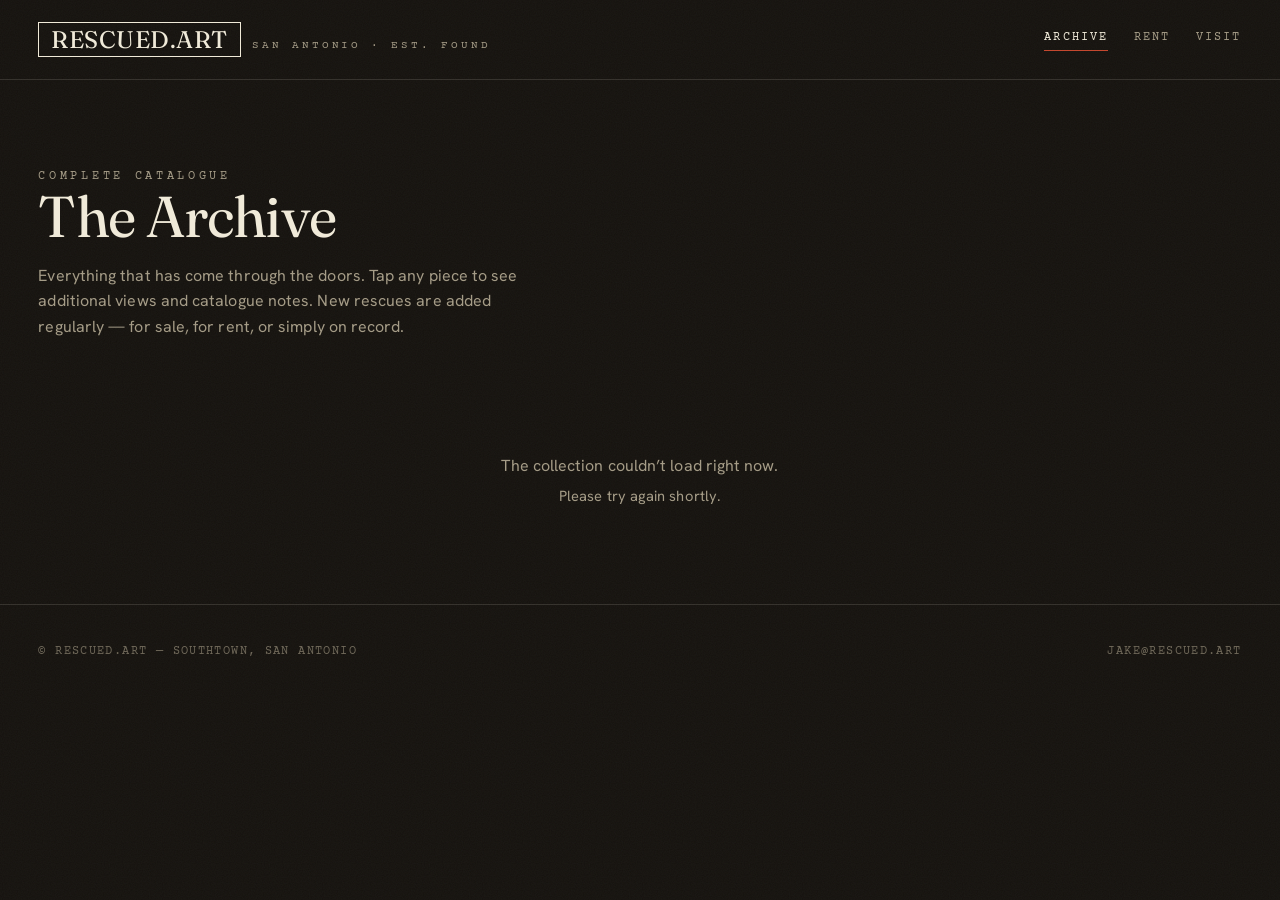
==== gallery/index.html @ 143988a0 "new gallery front-end" ====
<!DOCTYPE html>
<html lang="en">
<head>
  <meta charset="utf-8">
  <meta name="viewport" content="width=device-width, initial-scale=1">
  <meta name="theme-color" content="#14110d">
  <title>The Archive — rescued.art</title>
  <meta name="description" content="The full catalogue of original artworks rescued from thrift stores around San Antonio.">
  <link rel="icon" href="/icon-192.png">
  <link rel="manifest" href="/manifest.webmanifest">
  <link rel="preconnect" href="https://fonts.googleapis.com">
  <link rel="preconnect" href="https://fonts.gstatic.com" crossorigin>
  <link href="https://fonts.googleapis.com/css2?family=Fraunces:ital,opsz,wght@0,9..144,400;1,9..144,400&family=Hanken+Grotesk:wght@400;500&family=Courier+Prime:wght@400;700&display=swap" rel="stylesheet">
  <link rel="stylesheet" href="/assets/core.css">
</head>
<body>
  <header>
    <div class="masthead">
      <a class="brand" href="/">
        <span class="brand__mark">RESCUED.ART</span>
        <span class="brand__sub">San Antonio · est. found</span>
      </a>
      <nav class="nav">
        <a href="/gallery/" aria-current="page">Archive</a>
        <a href="/rent/">Rent</a>
        <a href="/visit/">Visit</a>
      </nav>
    </div>
    <hr class="rule rule--double">
  </header>

  <main>
    <div class="page-head">
      <p class="kicker">Complete catalogue</p>
      <h1>The Archive</h1>
      <p>Everything that has come through the doors. Tap any piece to see additional views and
         catalogue notes. New rescues are added regularly — for sale, for rent, or simply on record.</p>
    </div>
    <div id="gallery-mount"></div>
  </main>

  <footer>
    <span>© rescued.art — Southtown, San Antonio</span>
    <a href="mailto:jake@rescued.art">jake@rescued.art</a>
  </footer>

  <script type="module">
    import { mountGallery } from '/assets/gallery.js';
    mountGallery(document.getElementById('gallery-mount'));
  </script>
</body>
</html>
---- assets/core.css ----
/* =============================================================================
   rescued.art — core stylesheet
   Concept: "The Rescue Archive" — a curatorial catalogue of salvaged works.
   Warm darkroom black + cream ink + rubber-stamp vermillion. Typewriter
   accession numbers. Letterpress masthead. Art-first, quietly archival.
   ========================================================================== */

:root {
  --bg:        #14110d;   /* warm near-black, like aged film */
  --bg-2:      #1b1712;   /* raised surface */
  --ink:       #f0ead9;   /* warm off-white */
  --ink-dim:   #a59c87;   /* muted label ink */
  --ink-faint: #6f6859;
  --line:      rgba(240,234,217,0.14);
  --line-soft: rgba(240,234,217,0.07);
  --stamp:     #c5482f;   /* rubber-stamp vermillion */
  --stamp-2:   #4f7c5a;   /* alt stamp (rent) — faded ink green */
  --paper:     #e7decb;   /* cream plate */

  --display: "Fraunces", Georgia, serif;
  --body:    "Hanken Grotesk", system-ui, sans-serif;
  --mono:    "Courier Prime", "Courier New", monospace;

  --maxw: 1320px;
  --r: 2px;
}

* { box-sizing: border-box; }

html { -webkit-text-size-adjust: 100%; }
body {
  margin: 0;
  background: var(--bg);
  color: var(--ink);
  font-family: var(--body);
  font-size: 16px;
  line-height: 1.6;
  letter-spacing: 0.005em;
  -webkit-font-smoothing: antialiased;
  overflow-x: hidden;
}
body.lb-open { overflow: hidden; }

/* film/paper grain — subtle, fixed, behind everything */
body::before {
  content: "";
  position: fixed; inset: 0; z-index: 0; pointer-events: none;
  opacity: 0.05; mix-blend-mode: screen;
  background-image: url("data:image/svg+xml,%3Csvg xmlns='http://www.w3.org/2000/svg' width='160' height='160'%3E%3Cfilter id='n'%3E%3CfeTurbulence type='fractalNoise' baseFrequency='0.85' numOctaves='2'/%3E%3C/filter%3E%3Crect width='100%25' height='100%25' filter='url(%23n)'/%3E%3C/svg%3E");
}
main, header, footer { position: relative; z-index: 1; }

a { color: inherit; text-decoration: none; }
img { display: block; max-width: 100%; }

::selection { background: var(--stamp); color: var(--paper); }
:focus-visible { outline: 2px solid var(--stamp); outline-offset: 3px; }

/* ---- type scale ---------------------------------------------------------- */
.kicker {
  font-family: var(--mono);
  font-size: 0.72rem; letter-spacing: 0.32em; text-transform: uppercase;
  color: var(--ink-dim);
}
h1, h2, h3 { font-family: var(--display); font-weight: 400; line-height: 1.04; margin: 0; }
h1 { font-size: clamp(2.6rem, 7vw, 5.6rem); letter-spacing: -0.015em; }
h1 em { font-style: italic; font-optical-sizing: auto; color: var(--ink); }

/* =============================================================================
   MASTHEAD (shared)
   ========================================================================== */
.masthead {
  display: flex; align-items: center; justify-content: space-between; gap: 1rem;
  max-width: var(--maxw); margin: 0 auto; padding: 1.4rem clamp(1rem, 4vw, 2.4rem);
}
.brand { display: flex; align-items: baseline; gap: 0.7rem; }
.brand__mark {
  font-family: var(--display); font-size: 1.5rem; letter-spacing: 0.02em;
  border: 1.5px solid var(--ink); padding: 0.18em 0.5em; line-height: 1;
}
.brand__sub { font-family: var(--mono); font-size: 0.66rem; letter-spacing: 0.28em;
  text-transform: uppercase; color: var(--ink-dim); }
.nav { display: flex; gap: 1.6rem; font-family: var(--mono);
  font-size: 0.74rem; letter-spacing: 0.18em; text-transform: uppercase; }
.nav a { color: var(--ink-dim); padding-bottom: 2px; border-bottom: 1px solid transparent;
  transition: color .2s, border-color .2s; }
.nav a:hover, .nav a[aria-current] { color: var(--ink); border-color: var(--stamp); }
.rule { height: 0; border: 0; border-top: 1px solid var(--line);
  max-width: var(--maxw); margin: 0 auto; }
.rule--double { border-top: 1px solid var(--line); position: relative; }
.rule--double::after { content: ""; display: block; border-top: 1px solid var(--line);
  margin-top: 3px; }

/* =============================================================================
   LANDING
   ========================================================================== */
.hero {
  max-width: var(--maxw); margin: 0 auto;
  padding: clamp(3rem, 9vw, 7rem) clamp(1rem, 4vw, 2.4rem) clamp(2rem, 5vw, 4rem);
  display: grid; grid-template-columns: 1.5fr 1fr; gap: clamp(1.5rem, 5vw, 4rem);
  align-items: end;
}
.hero__statement { max-width: 42ch; color: var(--ink-dim); font-size: 1.02rem; }
.hero__statement strong { color: var(--ink); font-weight: 500; }
.hero h1 { margin-top: 0.6rem; }
@media (max-width: 820px) { .hero { grid-template-columns: 1fr; align-items: start; } }

/* the three "doors" as catalogue entries */
.doors {
  max-width: var(--maxw); margin: 0 auto;
  padding: clamp(1rem,3vw,2rem) clamp(1rem,4vw,2.4rem) clamp(3rem,7vw,5rem);
  display: grid; grid-template-columns: repeat(3, 1fr); gap: 0;
  border-top: 1px solid var(--line);
}
.door {
  display: block; padding: 2rem 1.6rem 2.4rem; border-right: 1px solid var(--line);
  transition: background .25s; position: relative; min-height: 220px;
}
.door:last-child { border-right: 0; }
.door:hover { background: var(--bg-2); }
.door__no { font-family: var(--mono); font-size: 0.72rem; color: var(--ink-faint);
  letter-spacing: 0.2em; }
.door h2 { font-size: clamp(1.6rem, 2.4vw, 2.2rem); margin: 0.8rem 0 0.5rem; }
.door p { color: var(--ink-dim); font-size: 0.94rem; max-width: 32ch; }
.door__go { font-family: var(--mono); font-size: 0.74rem; letter-spacing: 0.18em;
  text-transform: uppercase; color: var(--stamp); margin-top: 1.2rem; display: inline-block; }
.door__go::after { content: " →"; transition: margin .2s; }
.door:hover .door__go::after { margin-left: 0.4rem; }
@media (max-width: 820px) {
  .doors { grid-template-columns: 1fr; }
  .door { border-right: 0; border-bottom: 1px solid var(--line); min-height: 0; }
}

/* recent acquisitions strip */
.recent { max-width: var(--maxw); margin: 0 auto;
  padding: clamp(2rem,5vw,3.5rem) clamp(1rem,4vw,2.4rem); }
.recent__head { display: flex; align-items: baseline; justify-content: space-between;
  border-bottom: 1px solid var(--line); padding-bottom: 0.8rem; margin-bottom: 1.4rem; }
.recent__head h2 { font-size: 1.3rem; }
.strip { display: grid; grid-auto-flow: column; grid-auto-columns: minmax(150px, 1fr);
  gap: 0.8rem; overflow-x: auto; padding-bottom: 0.6rem; scrollbar-width: thin; }
.strip__item { background: none; border: 0; padding: 0; cursor: pointer; text-align: left;
  color: inherit; }
.strip__frame { display: block; aspect-ratio: 1; overflow: hidden; background: var(--bg-2);
  border: 1px solid var(--line-soft); }
.strip__frame img { width: 100%; height: 100%; object-fit: cover;
  transition: transform .4s ease; }
.strip__item:hover .strip__frame img { transform: scale(1.04); }
.strip__acc { font-family: var(--mono); font-size: 0.68rem; color: var(--ink-faint);
  letter-spacing: 0.12em; display: block; padding-top: 0.5rem; }

/* =============================================================================
   GRID  (gallery + rent)
   ========================================================================== */
.page-head { max-width: var(--maxw); margin: 0 auto;
  padding: clamp(2.4rem,6vw,4.5rem) clamp(1rem,4vw,2.4rem) clamp(1.4rem,3vw,2rem); }
.page-head h1 { font-size: clamp(2.2rem, 5vw, 3.6rem); }
.page-head p { color: var(--ink-dim); max-width: 56ch; margin: 1rem 0 0; }
.page-head a { color: var(--ink); border-bottom: 1px solid var(--stamp); }

.grid {
  max-width: var(--maxw); margin: 0 auto;
  padding: 0 clamp(1rem,4vw,2.4rem) 4rem;
  display: grid; grid-template-columns: repeat(auto-fill, minmax(220px, 1fr));
  gap: clamp(0.8rem, 2vw, 1.6rem);
}
.tile {
  background: none; border: 0; padding: 0; cursor: pointer; color: inherit;
  text-align: left; display: flex; flex-direction: column;
  animation: rise .6s both; animation-delay: calc(var(--i, 0) * 35ms);
}
.tile__frame { position: relative; aspect-ratio: 1; overflow: hidden;
  background: var(--bg-2); border: 1px solid var(--line-soft); }
.tile__frame img { width: 100%; height: 100%; object-fit: cover;
  filter: saturate(0.96); transition: transform .5s ease, filter .5s ease; }
.tile:hover .tile__frame img { transform: scale(1.035); filter: saturate(1.05); }
.tile__cap { display: flex; align-items: baseline; gap: 0.6rem; flex-wrap: wrap;
  padding: 0.6rem 0.1rem 0; }
.tile__acc { font-family: var(--mono); font-size: 0.7rem; color: var(--ink-faint);
  letter-spacing: 0.1em; }
.tile__title { font-family: var(--display); font-size: 0.98rem; color: var(--ink); }
.tile__more { font-family: var(--mono); font-size: 0.66rem; color: var(--ink-faint);
  margin-left: auto; }

/* rubber-stamp status tag */
.stamp {
  font-family: var(--mono); font-size: 0.64rem; letter-spacing: 0.16em;
  text-transform: uppercase; color: var(--stamp);
  border: 1.5px solid var(--stamp); padding: 0.22em 0.5em; border-radius: var(--r);
  display: inline-block; line-height: 1; opacity: 0.92;
}
.stamp--rent { color: var(--stamp-2); border-color: var(--stamp-2); }
.tile__stamp { position: absolute; top: 0.6rem; left: 0.6rem; transform: rotate(-5deg);
  background: rgba(20,17,13,0.55); backdrop-filter: blur(2px); }

.empty { max-width: 56ch; margin: 1rem auto 6rem; padding: 0 1.5rem; text-align: center;
  color: var(--ink-dim); }
.empty p { margin: 0.4rem 0; }
.empty__sub { font-size: 0.92rem; }
.empty code { font-family: var(--mono); font-size: 0.85em; color: var(--ink);
  background: var(--bg-2); padding: 0.1em 0.35em; border: 1px solid var(--line); }
.empty a { color: var(--ink); border-bottom: 1px solid var(--stamp); }

.sentinel { height: 1px; }
.is-loading { min-height: 40vh; }

/* =============================================================================
   LIGHTBOX
   ========================================================================== */
.lb { position: fixed; inset: 0; z-index: 1000; display: none; }
.lb[aria-hidden="false"] { display: block; animation: fade .25s both; }
.lb__scrim { position: absolute; inset: 0; background: rgba(8,6,4,0.86); }
.lb__stage {
  position: absolute; inset: 0; margin: auto;
  display: grid; grid-template-columns: 1fr minmax(280px, 360px);
  width: min(1200px, 94vw); height: min(86vh, 900px);
  background: var(--bg); border: 1px solid var(--line);
}
.lb__img { grid-column: 1; width: 100%; height: 100%; object-fit: contain;
  background: #0b0907; padding: 1rem; }
.lb__panel { grid-column: 2; padding: 2rem 1.8rem; overflow-y: auto;
  border-left: 1px solid var(--line); display: flex; flex-direction: column; gap: 0.7rem; }
.lb__acc { font-family: var(--mono); font-size: 0.74rem; letter-spacing: 0.18em;
  color: var(--ink-faint); }
.lb__title { font-size: 1.7rem; }
.lb__facts { margin: 0.4rem 0 0; display: grid; grid-template-columns: auto 1fr;
  gap: 0.3rem 1rem; font-size: 0.9rem; }
.lb__facts dt { font-family: var(--mono); font-size: 0.7rem; text-transform: uppercase;
  letter-spacing: 0.12em; color: var(--ink-faint); align-self: center; }
.lb__facts dd { margin: 0; color: var(--ink); }
.lb__desc { color: var(--ink-dim); font-size: 0.96rem; line-height: 1.7; margin: 0.4rem 0 0; }
.lb__thumbs { display: flex; flex-wrap: wrap; gap: 0.5rem; margin-top: auto; padding-top: 1rem; }
.lb__thumbs img { width: 56px; height: 56px; object-fit: cover; cursor: pointer;
  border: 1px solid var(--line); opacity: 0.6; transition: opacity .2s; }
.lb__thumbs img:hover, .lb__thumbs img.is-active { opacity: 1; border-color: var(--stamp); }
.lb__count { font-family: var(--mono); font-size: 0.7rem; color: var(--ink-faint);
  letter-spacing: 0.1em; }
.lb__x { position: absolute; top: 0.8rem; right: 0.9rem; z-index: 3;
  font-family: var(--mono); font-size: 0.74rem; letter-spacing: 0.1em; text-transform: uppercase;
  background: var(--bg); color: var(--ink-dim); border: 1px solid var(--line);
  padding: 0.35em 0.7em; cursor: pointer; }
.lb__x:hover { color: var(--ink); border-color: var(--stamp); }
.lb__nav { position: absolute; top: 50%; transform: translateY(-50%); z-index: 3;
  background: rgba(20,17,13,0.6); color: var(--ink); border: 1px solid var(--line);
  width: 44px; height: 44px; cursor: pointer; font-size: 1.1rem; backdrop-filter: blur(4px); }
.lb__nav--prev { left: 0.8rem; } .lb__nav--next { left: calc(100% - 360px - 56px); }
.lb__nav:hover { border-color: var(--stamp); }
@media (max-width: 760px) {
  .lb__stage { grid-template-columns: 1fr; grid-template-rows: 1fr auto; height: 92vh; width: 96vw; }
  .lb__panel { grid-column: 1; grid-row: 2; border-left: 0; border-top: 1px solid var(--line);
    max-height: 38vh; }
  .lb__nav--next { left: auto; right: 0.8rem; }
}

/* =============================================================================
   GENERIC SECTIONS / FOOTER (visit, intros)
   ========================================================================== */
.prose { max-width: 68ch; margin: 0 auto; padding: clamp(1.5rem,4vw,3rem) clamp(1rem,4vw,2.4rem); }
.prose p { color: var(--ink-dim); margin: 0 0 1.1rem; }
.prose strong { color: var(--ink); font-weight: 500; }
.prose a { color: var(--ink); border-bottom: 1px solid var(--stamp); }
.info-grid { max-width: var(--maxw); margin: 0 auto;
  padding: 0 clamp(1rem,4vw,2.4rem) 2rem; display: grid;
  grid-template-columns: repeat(auto-fit, minmax(240px, 1fr)); gap: 0; border-top: 1px solid var(--line); }
.info { padding: 1.8rem 1.6rem; border-right: 1px solid var(--line); }
.info:last-child { border-right: 0; }
.info h3 { font-size: 1.2rem; margin-bottom: 0.5rem; }
.info p { color: var(--ink-dim); font-size: 0.94rem; margin: 0; }
.info a { color: var(--ink); border-bottom: 1px solid var(--stamp); }
@media (max-width: 720px) { .info { border-right: 0; border-bottom: 1px solid var(--line); } }

footer {
  max-width: var(--maxw); margin: 0 auto; padding: 2.4rem clamp(1rem,4vw,2.4rem) 3.5rem;
  border-top: 1px solid var(--line); display: flex; flex-wrap: wrap; gap: 1rem;
  justify-content: space-between; align-items: baseline;
  font-family: var(--mono); font-size: 0.72rem; letter-spacing: 0.12em;
  text-transform: uppercase; color: var(--ink-faint);
}
footer a:hover { color: var(--ink); }

/* =============================================================================
   MOTION
   ========================================================================== */
@keyframes rise { from { opacity: 0; transform: translateY(14px); } to { opacity: 1; transform: none; } }
@keyframes fade { from { opacity: 0; } to { opacity: 1; } }
@media (prefers-reduced-motion: reduce) {
  .tile { animation: none; }
  .lb[aria-hidden="false"] { animation: none; }
  .tile__frame img, .strip__frame img { transition: none; }
}
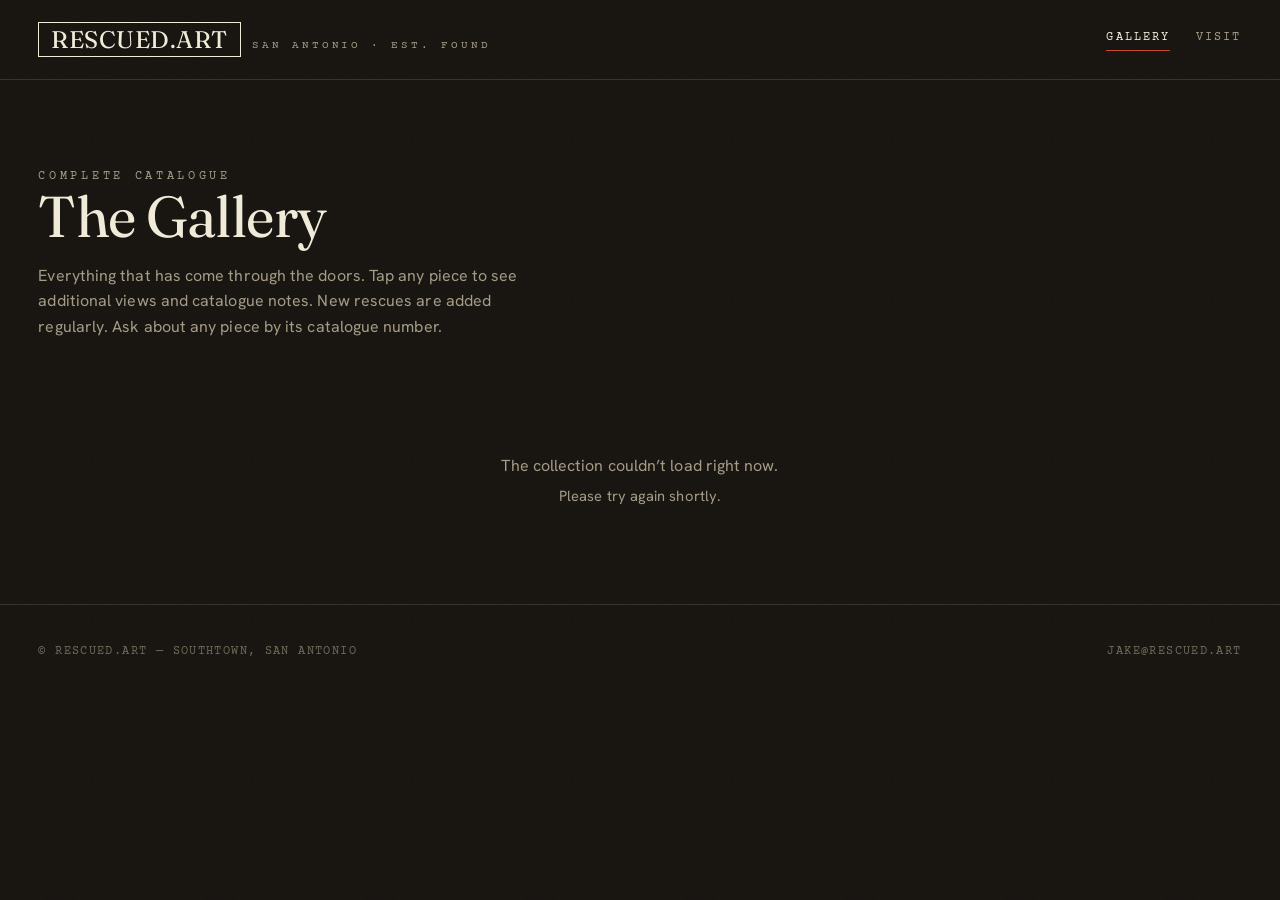
==== commit 9ef18f4b: "First Friday site: live API, gallery tiles, no rental offer, Southtown location - Feed and per-piece" ====
--- a/gallery/index.html
+++ b/gallery/index.html
@@ -4,25 +4,24 @@
   <meta charset="utf-8">
   <meta name="viewport" content="width=device-width, initial-scale=1">
   <meta name="theme-color" content="#14110d">
-  <title>The Archive — rescued.art</title>
+  <title>The Gallery — rescued.art</title>
   <meta name="description" content="The full catalogue of original artworks rescued from thrift stores around San Antonio.">
   <link rel="icon" href="/icon-192.png">
   <link rel="manifest" href="/manifest.webmanifest">
   <link rel="preconnect" href="https://fonts.googleapis.com">
   <link rel="preconnect" href="https://fonts.gstatic.com" crossorigin>
   <link href="https://fonts.googleapis.com/css2?family=Fraunces:ital,opsz,wght@0,9..144,400;1,9..144,400&family=Hanken+Grotesk:wght@400;500&family=Courier+Prime:wght@400;700&display=swap" rel="stylesheet">
-  <link rel="stylesheet" href="/assets/core.css">
+  <link rel="stylesheet" href="/assets/core.css?v=20261002">
 </head>
 <body>
   <header>
     <div class="masthead">
       <a class="brand" href="/">
-        <span class="brand__mark">RESCUED.ART</span>
+        <span class="brand__mark">RESCUED.<span class="brand__mark-art">ART</span></span>
         <span class="brand__sub">San Antonio · est. found</span>
       </a>
       <nav class="nav">
-        <a href="/gallery/" aria-current="page">Archive</a>
-        <a href="/rent/">Rent</a>
+        <a href="/gallery/" aria-current="page">Gallery</a>
         <a href="/visit/">Visit</a>
       </nav>
     </div>
@@ -32,9 +31,9 @@
   <main>
     <div class="page-head">
       <p class="kicker">Complete catalogue</p>
-      <h1>The Archive</h1>
+      <h1>The Gallery</h1>
       <p>Everything that has come through the doors. Tap any piece to see additional views and
-         catalogue notes. New rescues are added regularly — for sale, for rent, or simply on record.</p>
+         catalogue notes. New rescues are added regularly. Ask about any piece by its catalogue number.</p>
     </div>
     <div id="gallery-mount"></div>
   </main>
--- a/assets/core.css
+++ b/assets/core.css
@@ -77,7 +77,11 @@
 .brand__mark {
   font-family: var(--display); font-size: 1.5rem; letter-spacing: 0.02em;
   border: 1.5px solid var(--ink); padding: 0.18em 0.5em; line-height: 1;
-}
+  transition: color .2s, border-color .2s;
+}
+.brand__mark-art { transition: color .2s; }
+.brand:hover .brand__mark { border-color: var(--stamp); }
+.brand:hover .brand__mark-art { color: var(--stamp); }
 .brand__sub { font-family: var(--mono); font-size: 0.66rem; letter-spacing: 0.28em;
   text-transform: uppercase; color: var(--ink-dim); }
 .nav { display: flex; gap: 1.6rem; font-family: var(--mono);
@@ -85,6 +89,12 @@
 .nav a { color: var(--ink-dim); padding-bottom: 2px; border-bottom: 1px solid transparent;
   transition: color .2s, border-color .2s; }
 .nav a:hover, .nav a[aria-current] { color: var(--ink); border-color: var(--stamp); }
+/* Phones: the tagline steps aside and the nav keeps both links on screen (2026-10-01). */
+@media (max-width: 560px) {
+  .brand__sub { display: none; }
+  .brand__mark { font-size: 1.25rem; }
+  .nav { gap: 1.1rem; font-size: 0.72rem; }
+}
 .rule { height: 0; border: 0; border-top: 1px solid var(--line);
   max-width: var(--maxw); margin: 0 auto; }
 .rule--double { border-top: 1px solid var(--line); position: relative; }
@@ -109,7 +119,7 @@
 .doors {
   max-width: var(--maxw); margin: 0 auto;
   padding: clamp(1rem,3vw,2rem) clamp(1rem,4vw,2.4rem) clamp(3rem,7vw,5rem);
-  display: grid; grid-template-columns: repeat(3, 1fr); gap: 0;
+  display: grid; grid-template-columns: repeat(auto-fit, minmax(0, 1fr)); grid-auto-flow: column; gap: 0;
   border-top: 1px solid var(--line);
 }
 .door {
@@ -127,7 +137,7 @@
 .door__go::after { content: " →"; transition: margin .2s; }
 .door:hover .door__go::after { margin-left: 0.4rem; }
 @media (max-width: 820px) {
-  .doors { grid-template-columns: 1fr; }
+  .doors { grid-template-columns: 1fr; grid-auto-flow: row; }
   .door { border-right: 0; border-bottom: 1px solid var(--line); min-height: 0; }
 }
 
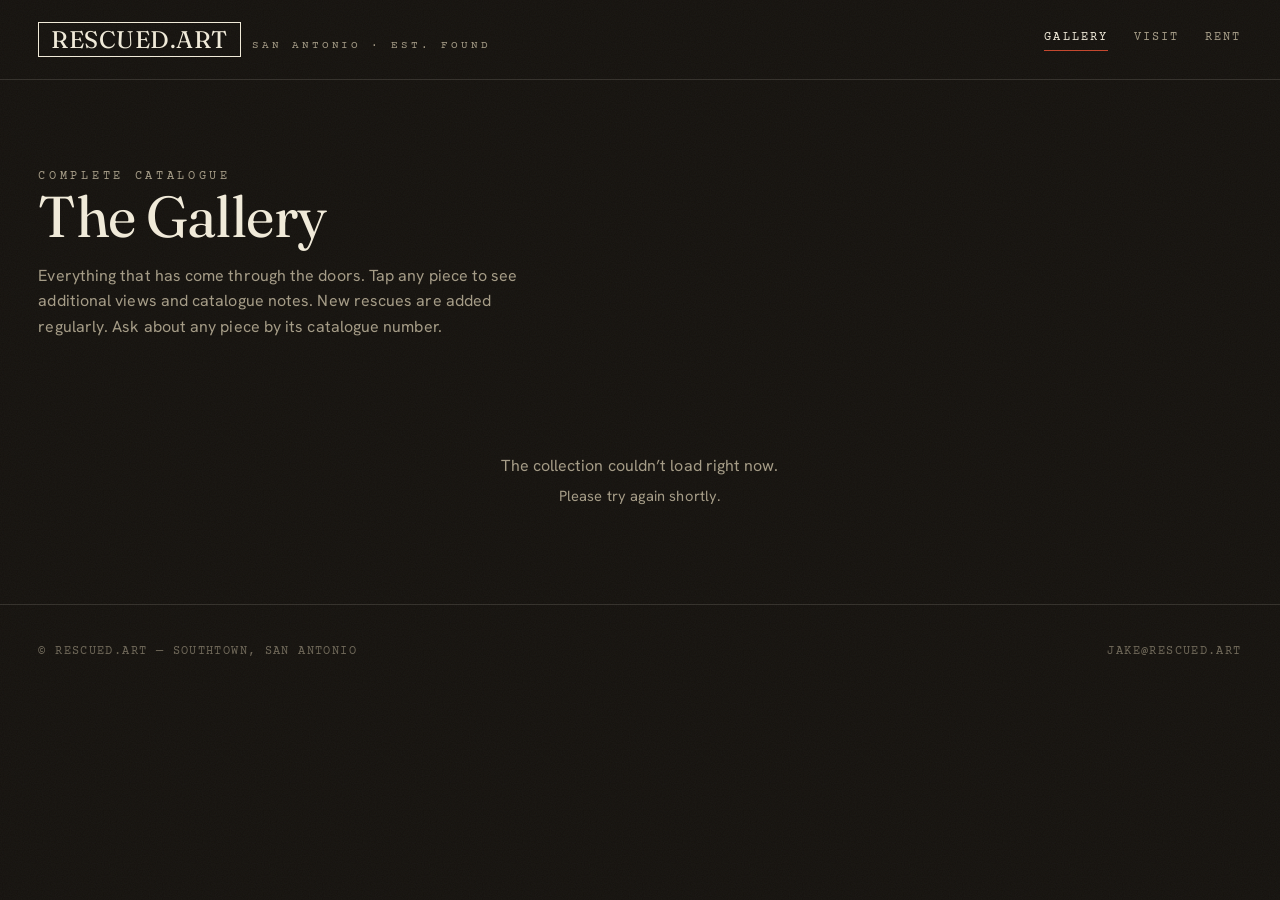
==== commit d8a4e522: "Rent: a simple rotation — how many, size, what you like, how often, favourites, request rent/ (was a" ====
--- a/gallery/index.html
+++ b/gallery/index.html
@@ -23,6 +23,7 @@
       <nav class="nav">
         <a href="/gallery/" aria-current="page">Gallery</a>
         <a href="/visit/">Visit</a>
+        <a href="/rent/">Rent</a>
       </nav>
     </div>
     <hr class="rule rule--double">
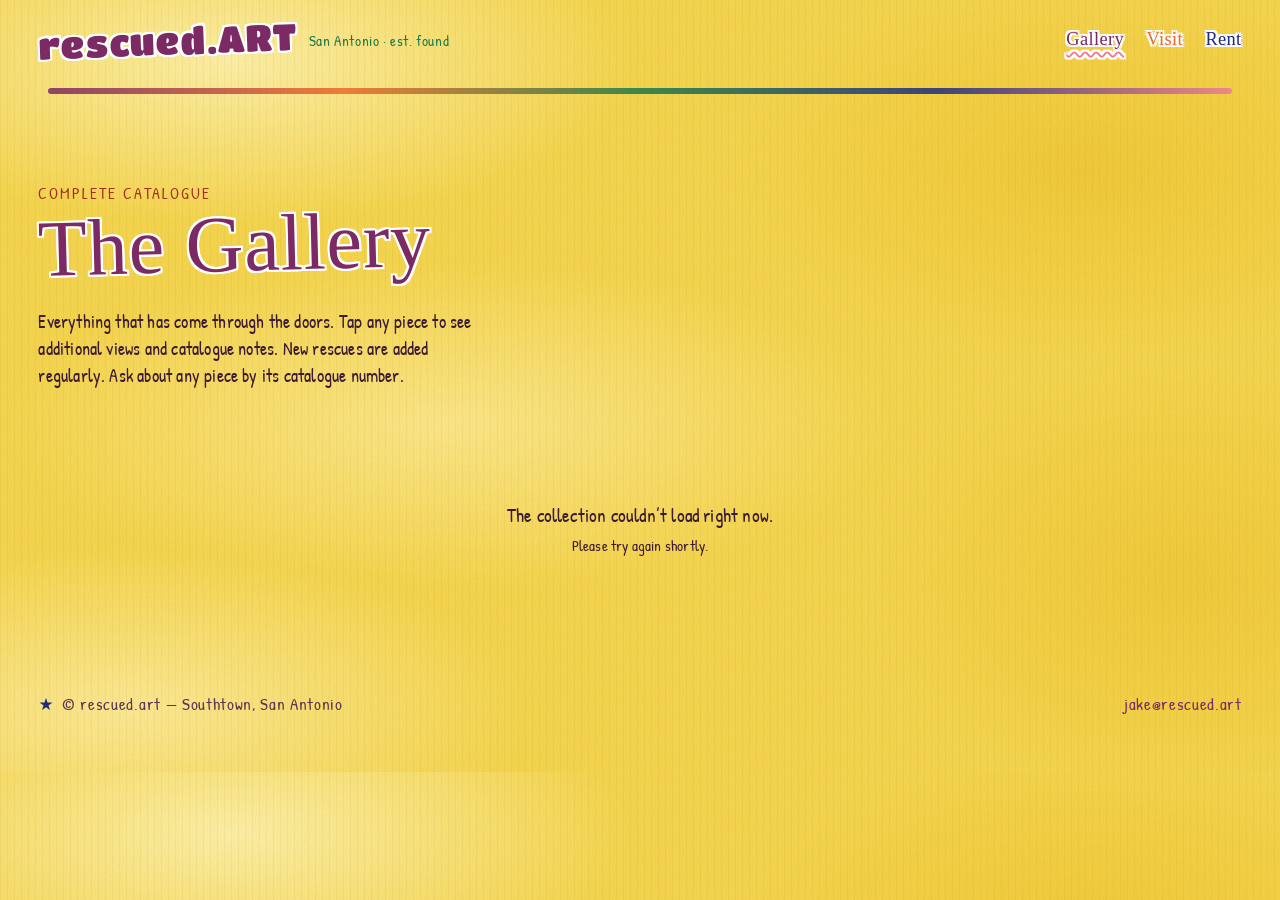
==== commit 8b9571dc: "Dress the site like the First Friday sign; Rent works on desktop sign.css retunes core's tokens and " ====
--- a/gallery/index.html
+++ b/gallery/index.html
@@ -3,21 +3,22 @@
 <head>
   <meta charset="utf-8">
   <meta name="viewport" content="width=device-width, initial-scale=1">
-  <meta name="theme-color" content="#14110d">
+  <meta name="theme-color" content="#f6d64e">
   <title>The Gallery — rescued.art</title>
   <meta name="description" content="The full catalogue of original artworks rescued from thrift stores around San Antonio.">
   <link rel="icon" href="/icon-192.png">
   <link rel="manifest" href="/manifest.webmanifest">
   <link rel="preconnect" href="https://fonts.googleapis.com">
   <link rel="preconnect" href="https://fonts.gstatic.com" crossorigin>
-  <link href="https://fonts.googleapis.com/css2?family=Fraunces:ital,opsz,wght@0,9..144,400;1,9..144,400&family=Hanken+Grotesk:wght@400;500&family=Courier+Prime:wght@400;700&display=swap" rel="stylesheet">
+  <link href="https://fonts.googleapis.com/css2?family=Permanent+Marker&family=Patrick+Hand&family=Titan+One&display=swap" rel="stylesheet">
   <link rel="stylesheet" href="/assets/core.css?v=20261002">
+  <link rel="stylesheet" href="/assets/sign.css?v=20261008">
 </head>
 <body>
   <header>
     <div class="masthead">
       <a class="brand" href="/">
-        <span class="brand__mark">RESCUED.<span class="brand__mark-art">ART</span></span>
+        <span class="brand__mark">rescued.<span class="brand__mark-art">ART</span></span>
         <span class="brand__sub">San Antonio · est. found</span>
       </a>
       <nav class="nav">
--- a/assets/sign.css
+++ b/assets/sign.css
@@ -0,0 +1,174 @@
+/* sign.css — rescued.art dressed like Jake's First Friday sign (2026-10-08): a sunny watercolour wash on
+   corrugated board, chunky hand-markered letters with a white halo, and the sign's own colours and words.
+   Loaded after core.css: it retunes core's tokens and restyles its components; core's structure stays. */
+:root {
+  --c-purple: #7b2a64;  --c-green: #1d7a4c;  --c-orange: #ec6a2b;  --c-brick: #a3301f;
+  --c-navy: #1f2b80;    --c-teal: #23a58e;   --c-pink: #ef7b93;    --c-lilac: #d98fcc;
+  --c-red: #cf4a3f;     --c-sun: #f6d64e;    --c-sun-deep: #ecc12f; --c-cream: #fffbe6;
+
+  --bg: var(--c-sun);
+  --bg-2: var(--c-cream);
+  --ink: #3b1a33;
+  --ink-dim: #5a3550;
+  --ink-faint: #876676;
+  --line: rgba(59, 26, 51, 0.22);
+  --line-soft: rgba(59, 26, 51, 0.12);
+  --stamp: var(--c-purple);
+  --stamp-2: var(--c-green);
+  --paper: var(--c-cream);
+
+  --display: "Permanent Marker", "Comic Sans MS", cursive;
+  --body: "Patrick Hand", "Comic Sans MS", system-ui, sans-serif;
+  --mono: "Patrick Hand", "Comic Sans MS", system-ui, sans-serif;
+  --chunky: "Titan One", "Arial Black", system-ui, sans-serif;
+  --halo: 2px 2px 0 #fff, -2px -2px 0 #fff, 2px -2px 0 #fff, -2px 2px 0 #fff, 0 2px 0 #fff, 2px 0 0 #fff, 0 -2px 0 #fff, -2px 0 0 #fff;
+  --wobble: 255px 15px 225px 15px / 15px 225px 15px 255px;
+  --r: 6px;
+}
+
+/* the board: watercolour blooms over the corrugation */
+body {
+  background-color: var(--c-sun);
+  background-image:
+    repeating-linear-gradient(90deg, rgba(120, 88, 0, 0.055) 0 1px, transparent 1px 7px),
+    radial-gradient(ellipse 45% 30% at 18% 8%, rgba(255, 244, 180, 0.85), transparent 70%),
+    radial-gradient(ellipse 40% 35% at 85% 22%, rgba(236, 188, 30, 0.45), transparent 70%),
+    radial-gradient(ellipse 50% 30% at 35% 55%, rgba(255, 238, 160, 0.7), transparent 70%),
+    radial-gradient(ellipse 35% 40% at 92% 75%, rgba(234, 186, 30, 0.4), transparent 70%),
+    radial-gradient(ellipse 45% 30% at 10% 92%, rgba(255, 240, 170, 0.75), transparent 70%);
+  color: var(--ink);
+  font-size: 19px;
+  line-height: 1.45;
+  letter-spacing: 0.01em;
+}
+body::before { opacity: 0.12; mix-blend-mode: multiply; }
+::selection { background: var(--c-lilac); color: var(--ink); }
+:focus-visible { outline: 3px dashed var(--c-navy); outline-offset: 4px; }
+
+/* ---- type ---------------------------------------------------------------- */
+h1, h2, h3 { font-family: var(--display); font-weight: 400; color: var(--c-purple); text-shadow: var(--halo); line-height: 1.1; }
+h1 { letter-spacing: 0.01em; }
+h1 em { font-style: normal; color: var(--c-green); }
+.kicker, .page-head .kicker { font-family: var(--body); font-size: 1rem; letter-spacing: 0.12em; text-transform: uppercase; color: var(--c-brick); }
+
+/* ---- masthead ------------------------------------------------------------ */
+.masthead { align-items: center; }
+.brand { align-items: center; }
+.brand__mark { font-family: var(--chunky); font-size: clamp(1.6rem, 3vw, 2.3rem); color: var(--c-purple); border: 0;
+  text-transform: none; letter-spacing: 0.02em; text-shadow: var(--halo); padding: 0; transform: rotate(-2deg); }
+.brand__mark-art { color: var(--c-purple); }
+.brand:hover .brand__mark-art { color: var(--c-green); }
+.brand__sub { font-family: var(--body); font-size: 0.95rem; letter-spacing: 0.04em; text-transform: none; color: var(--c-green); }
+.nav { font-family: var(--display); font-size: 1.15rem; letter-spacing: 0.02em; text-transform: none; gap: 1.4rem; }
+.nav a { color: var(--c-green); border: 0; text-shadow: var(--halo); }
+.nav a:nth-child(2) { color: var(--c-orange); }
+.nav a:nth-child(3) { color: var(--c-navy); }
+.nav a:hover, .nav a[aria-current] { color: var(--c-purple); text-decoration: underline wavy var(--c-pink) 2px; text-underline-offset: 6px; }
+.rule, .rule--double { border-top: 0; height: 6px; margin: 0.4rem clamp(1rem, 4vw, 3rem) 0;
+  background: linear-gradient(90deg, var(--c-purple), var(--c-orange) 25%, var(--c-green) 50%, var(--c-navy) 75%, var(--c-pink));
+  border-radius: 999px; opacity: 0.85; }
+.rule--double::after { display: none; }
+@media (max-width: 640px) { .brand__sub { display: none; } .nav { font-size: 1rem; gap: 0.9rem; } }
+
+/* ---- home: the sign ------------------------------------------------------ */
+.hero { position: relative; }
+.hero h1 { font-size: clamp(3.2rem, 9vw, 7rem); transform: rotate(-2deg); transform-origin: left; }
+.hero__statement { color: var(--ink); font-size: 1.15rem; }
+.hero__statement strong { color: var(--c-purple); font-weight: 400; }
+.tagline { font-family: var(--display); font-size: clamp(1.5rem, 3.4vw, 2.6rem); color: var(--c-orange); text-shadow: var(--halo);
+  margin: 1.2rem 0 0; transform: rotate(-1deg); }
+.sticker { position: absolute; font-family: var(--display); text-shadow: var(--halo); line-height: 1; pointer-events: none; user-select: none; }
+.sticker--come { color: var(--c-pink); font-size: clamp(1.4rem, 3vw, 2.4rem); transform: rotate(-24deg); right: 6%; top: 8%; }
+.sticker--come::after { content: "!"; display: inline-block; margin-left: 0.15em; color: var(--c-red); font-size: 1.4em; transform: rotate(14deg); }
+.wow { position: absolute; right: 2%; bottom: 4%; display: flex; flex-direction: column; align-items: center; gap: 0.05em;
+  font-family: var(--chunky); font-size: clamp(1.4rem, 3vw, 2.6rem); color: var(--c-red); text-shadow: var(--halo); line-height: 1;
+  transform: rotate(4deg); pointer-events: none; }
+.wow span:last-child { color: var(--c-brick); }
+@media (max-width: 860px) { .sticker--come { right: 4%; top: 2%; font-size: 1.3rem; } .wow { display: none; } }
+
+.alley { max-width: var(--maxw); margin: 0.6rem auto 0; padding: 0 clamp(1rem, 4vw, 3rem); display: flex; align-items: center;
+  gap: 1.2rem; flex-wrap: wrap; }
+.alley__words { font-family: var(--display); font-size: clamp(1.3rem, 2.6vw, 2rem); color: var(--c-purple); text-shadow: var(--halo); }
+.alley__vibes { font-family: var(--body); font-size: clamp(1.2rem, 2.2vw, 1.6rem); color: var(--c-lilac); text-shadow: var(--halo); transform: rotate(-3deg); }
+.arrow { position: relative; display: inline-block; width: clamp(110px, 16vw, 220px); height: 34px; background: var(--c-navy);
+  margin-right: 34px; border-radius: 3px; box-shadow: 0 0 0 3px #fff; }
+.arrow::after { content: ""; position: absolute; right: -40px; top: 50%; transform: translateY(-50%); border-left: 46px solid var(--c-navy);
+  border-top: 36px solid transparent; border-bottom: 36px solid transparent; filter: drop-shadow(3px 0 0 #fff); }
+.star { color: var(--c-navy); text-shadow: var(--halo); }
+
+/* the doors become hand-made cards pinned to the board */
+.doors { gap: clamp(1rem, 2.4vw, 2rem); border: 0; padding: 1.6rem clamp(1rem, 4vw, 3rem) 0.6rem; background: none; }
+.door { --door-c: var(--c-green); background: var(--c-cream); border-radius: var(--wobble); box-shadow: 5px 6px 0 rgba(59, 26, 51, 0.22);
+  transform: rotate(-1deg); transition: transform .2s; min-height: 0; padding: 1.6rem 1.6rem 1.4rem; }
+.door:nth-child(2) { --door-c: var(--c-orange); transform: rotate(1deg); }
+.door:nth-child(3) { --door-c: var(--c-navy); transform: rotate(-0.6deg); }
+.doors .door, .doors .door:last-child { border: 3px solid var(--door-c); }
+.door:hover { background: #fff; transform: rotate(0deg) translateY(-3px); }
+.door__no { font-family: var(--chunky); font-size: 0.95rem; letter-spacing: 0.05em; color: var(--door-c); }
+.door h2 { color: var(--c-purple); }
+.door p { color: var(--ink); font-size: 1.05rem; }
+.door__go { font-family: var(--display); font-size: 1rem; letter-spacing: 0.02em; text-transform: none; color: var(--c-navy); }
+@media (max-width: 860px) { .doors { grid-template-columns: 1fr; grid-auto-flow: row; } }
+
+/* recent rescues strip: little snapshots */
+.recent__head h2 { font-size: 1.8rem; }
+.strip__frame { background: #fff; padding: 6px; border-radius: 3px; box-shadow: 3px 4px 0 rgba(59, 26, 51, 0.2); }
+.strip__item:nth-child(odd) .strip__frame { transform: rotate(-1.5deg); }
+.strip__item:nth-child(even) .strip__frame { transform: rotate(1.5deg); }
+.strip__acc { font-family: var(--body); font-size: 0.85rem; color: var(--ink-dim); }
+
+/* ---- pages ---------------------------------------------------------------- */
+.page-head h1 { font-size: clamp(2.8rem, 7vw, 5rem); transform: rotate(-1.5deg); transform-origin: left; }
+.page-head p { color: var(--ink); font-size: 1.15rem; }
+.page-head a { color: var(--c-purple); border-bottom: 2px solid var(--c-pink); }
+.prose { max-width: var(--maxw); padding-top: 0.4rem; }
+.prose p { color: var(--ink); font-size: 1.15rem; max-width: 62ch; }
+.prose strong { color: var(--c-purple); font-weight: 400; }
+.prose a { color: var(--c-purple); border-bottom: 2px solid var(--c-pink); }
+.info-grid { border: 0; gap: 1.4rem; padding: 0 clamp(1rem, 4vw, 3rem); }
+.info { background: var(--c-cream); border: 3px solid var(--c-teal); border-radius: var(--wobble); box-shadow: 5px 6px 0 rgba(59, 26, 51, 0.2);
+  transform: rotate(-0.8deg); }
+.info:nth-child(2) { border-color: var(--c-orange); transform: rotate(0.8deg); }
+.info:nth-child(3) { border-color: var(--c-purple); transform: rotate(-0.4deg); }
+.info h3 { font-size: 1.5rem; }
+.info p { color: var(--ink); }
+.info a { color: var(--c-navy); border-bottom: 2px solid var(--c-pink); }
+
+/* ---- the gallery: snapshots taped to the board ----------------------------- */
+.grid { gap: clamp(1.2rem, 2.4vw, 2rem); }
+/* overflow stays visible for the tape, so the frame needs min-height 0 to keep its square (else the photo sizes it) */
+.tile__frame { background: #fff; padding: 8px; border: 0; border-radius: 2px; box-shadow: 4px 5px 0 rgba(59, 26, 51, 0.22); overflow: visible; min-height: 0; }
+.tile__frame img { border-radius: 1px; }
+.tile__frame::before { content: ""; position: absolute; top: -10px; left: 50%; width: 64px; height: 20px; transform: translateX(-50%) rotate(-3deg);
+  background: rgba(255, 255, 255, 0.55); box-shadow: 0 1px 2px rgba(0, 0, 0, 0.08); z-index: 2; }
+.tile:nth-child(3n+1) .tile__frame { transform: rotate(-1.2deg); }
+.tile:nth-child(3n+2) .tile__frame { transform: rotate(0.9deg); }
+.tile:nth-child(3n) .tile__frame { transform: rotate(-0.4deg); }
+.tile:hover .tile__frame { transform: rotate(0deg) scale(1.02); }
+.tile:hover .tile__frame img { transform: none; }
+.tile__acc { font-family: var(--body); font-size: 0.85rem; color: var(--ink-faint); }
+.tile__title { font-family: var(--body); font-size: 1.15rem; color: var(--ink); }
+.tile__more { font-family: var(--body); font-size: 0.85rem; color: var(--ink-faint); }
+.stamp { font-family: var(--chunky); letter-spacing: 0.04em; color: var(--c-red); border-color: var(--c-red); background: var(--c-cream); }
+.stamp--rent { color: var(--c-green); border-color: var(--c-green); }
+.empty, .empty p { color: var(--ink); }
+
+/* lightbox: the cream card from the sign's border */
+.lb__scrim { background: rgba(59, 26, 51, 0.82); }
+.lb__stage { background: var(--c-cream); border: 3px solid var(--c-purple); border-radius: 10px; }
+.lb__panel { background: var(--c-cream); color: var(--ink); border-left: 2px dashed var(--line); }
+.lb__acc { font-family: var(--body); font-size: 0.9rem; letter-spacing: 0.06em; color: var(--c-brick); }
+.lb__title { font-size: 2rem; }
+.lb__facts dt { font-family: var(--body); font-size: 0.85rem; color: var(--ink-faint); }
+.lb__facts dd { color: var(--ink); }
+.lb__desc { color: var(--ink); font-size: 1.08rem; }
+.lb__thumbs img { border: 2px solid transparent; border-radius: 3px; }
+.lb__thumbs img:hover, .lb__thumbs img.is-active { border-color: var(--c-purple); }
+.lb__count { font-family: var(--body); color: var(--ink-faint); }
+.lb__x, .lb__nav { background: var(--c-cream); color: var(--c-purple); border: 2px solid var(--c-purple); border-radius: 999px; }
+.lb__x:hover, .lb__nav:hover { background: #fff; border-color: var(--c-green); color: var(--c-green); }
+
+/* ---- footer ---------------------------------------------------------------- */
+footer { font-family: var(--body); font-size: 1.05rem; letter-spacing: 0.04em; text-transform: none; color: var(--ink-dim); border-top: 0; }
+footer a { color: var(--c-purple); }
+footer > span:first-child::before { content: "★"; color: var(--c-navy); margin-right: 0.5rem; }
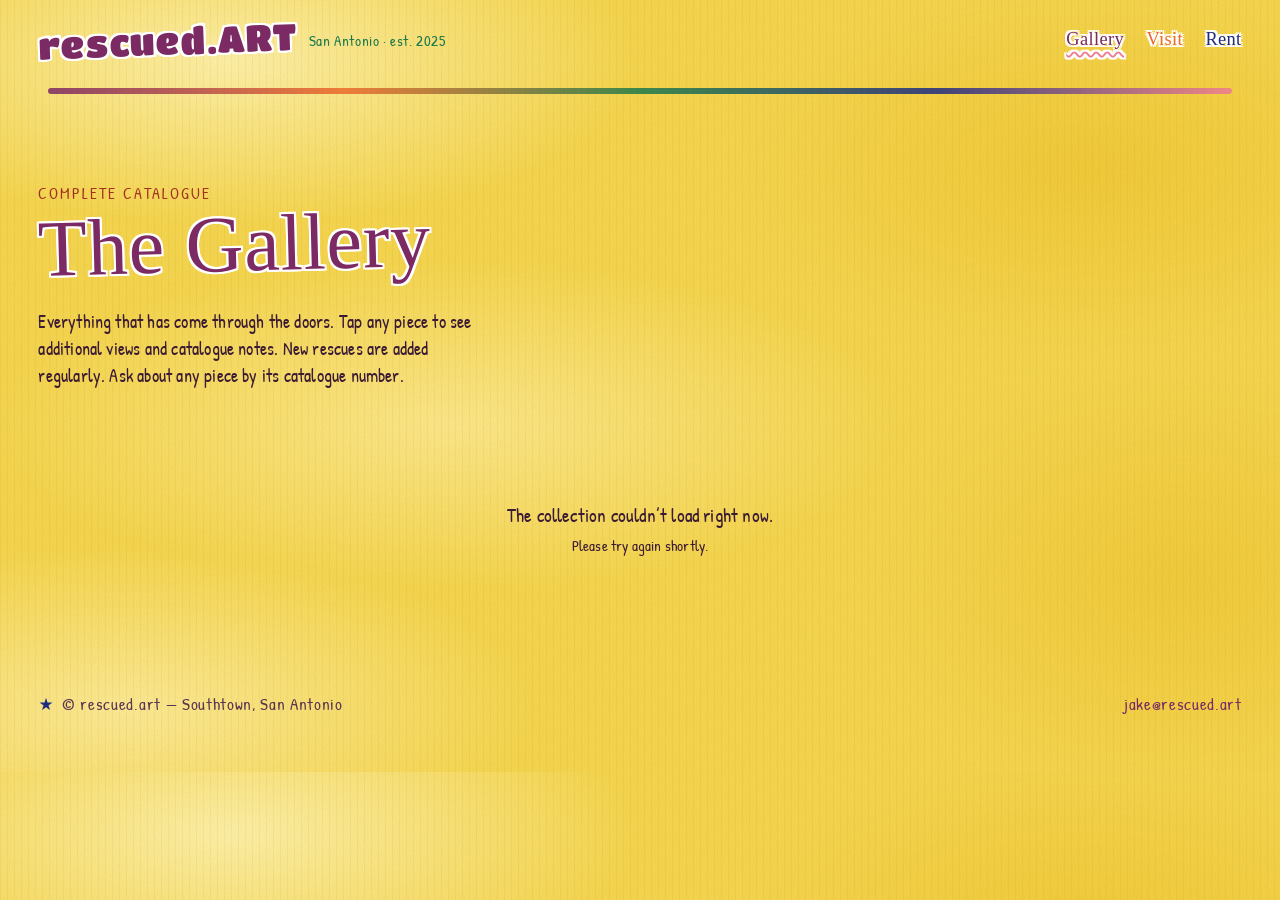
==== commit 86ba5a87: "Every page says est. 2025 under the name (Jake: 2025 is right) Co-Authored-By: Claude Opus 5.5 <nore" ====
--- a/gallery/index.html
+++ b/gallery/index.html
@@ -19,7 +19,7 @@
     <div class="masthead">
       <a class="brand" href="/">
         <span class="brand__mark">rescued.<span class="brand__mark-art">ART</span></span>
-        <span class="brand__sub">San Antonio · est. found</span>
+        <span class="brand__sub">San Antonio · est. 2025</span>
       </a>
       <nav class="nav">
         <a href="/gallery/" aria-current="page">Gallery</a>
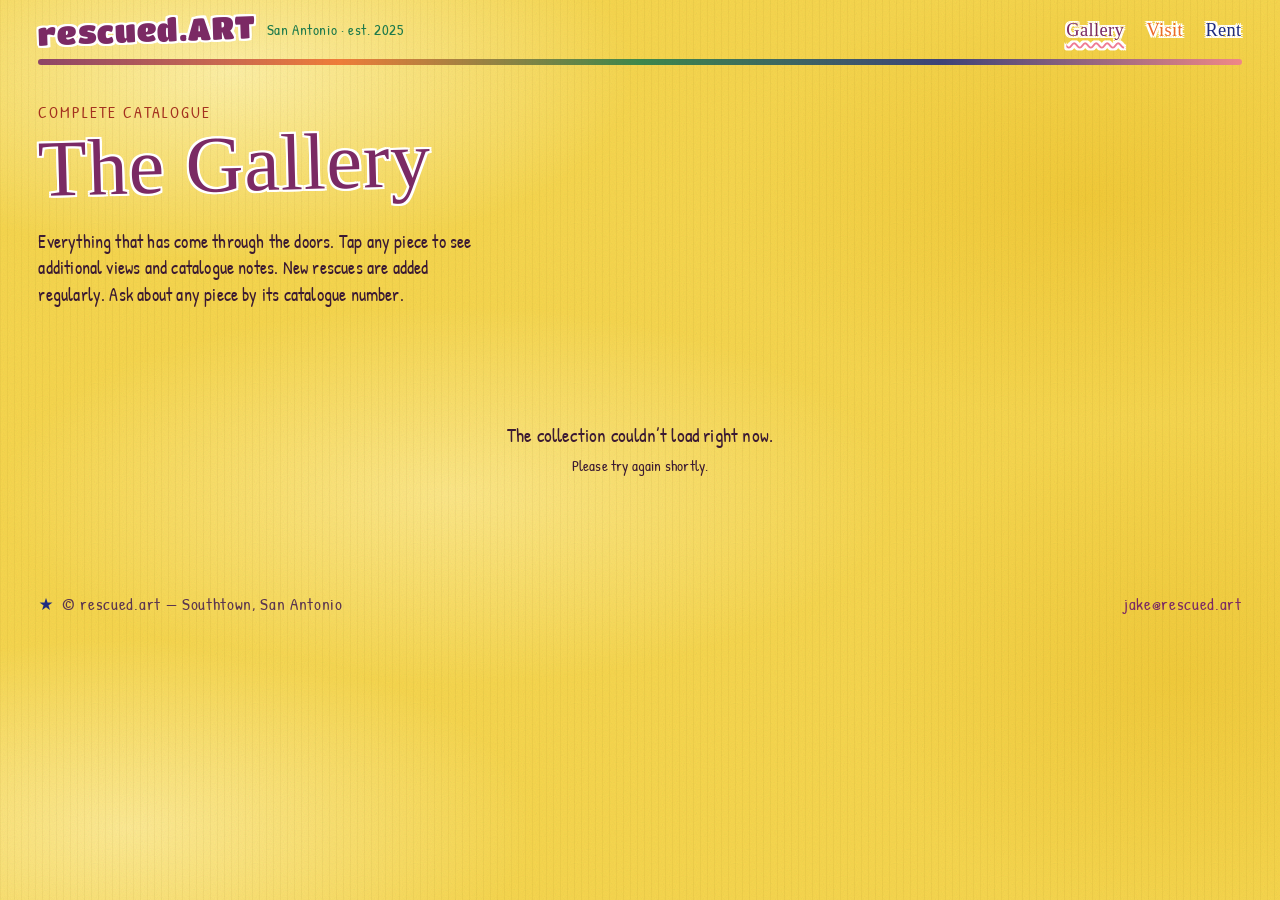
==== commit 3cec2c2d: "Home: phone-first one-screen layout (design B); centred rainbow rule; sw v9 Jake picked design B of " ====
--- a/gallery/index.html
+++ b/gallery/index.html
@@ -12,7 +12,7 @@
   <link rel="preconnect" href="https://fonts.gstatic.com" crossorigin>
   <link href="https://fonts.googleapis.com/css2?family=Permanent+Marker&family=Patrick+Hand&family=Titan+One&display=swap" rel="stylesheet">
   <link rel="stylesheet" href="/assets/core.css?v=20261002">
-  <link rel="stylesheet" href="/assets/sign.css?v=20261008">
+  <link rel="stylesheet" href="/assets/sign.css?v=20261009">
 </head>
 <body>
   <header>
--- a/assets/core.css
+++ b/assets/core.css
@@ -158,6 +158,8 @@
 .strip__item:hover .strip__frame img { transform: scale(1.04); }
 .strip__acc { font-family: var(--mono); font-size: 0.68rem; color: var(--ink-faint);
   letter-spacing: 0.12em; display: block; padding-top: 0.5rem; }
+.strip__title { display: block; padding-top: 0.5rem; font-size: 0.9rem; line-height: 1.25;
+  overflow: hidden; text-overflow: ellipsis; white-space: nowrap; }
 
 /* =============================================================================
    GRID  (gallery + rent)
--- a/assets/sign.css
+++ b/assets/sign.css
@@ -24,10 +24,15 @@
   --halo: 2px 2px 0 #fff, -2px -2px 0 #fff, 2px -2px 0 #fff, -2px 2px 0 #fff, 0 2px 0 #fff, 2px 0 0 #fff, 0 -2px 0 #fff, -2px 0 0 #fff;
   --wobble: 255px 15px 225px 15px / 15px 225px 15px 255px;
   --r: 6px;
-}
-
-/* the board: watercolour blooms over the corrugation */
+
+  /* layout (2026-10-09): one side gutter for masthead, rule and home, and a page width that grows on big screens */
+  --pad: clamp(1rem, 4vw, 2.4rem);
+  --maxw: clamp(1320px, 86vw, 2200px);
+}
+
+/* the board: watercolour blooms over the corrugation (at least one window tall, or a short page shows a seam where they restart) */
 body {
+  min-height: 100vh; min-height: 100svh;
   background-color: var(--c-sun);
   background-image:
     repeating-linear-gradient(90deg, rgba(120, 88, 0, 0.055) 0 1px, transparent 1px 7px),
@@ -52,72 +57,113 @@
 .kicker, .page-head .kicker { font-family: var(--body); font-size: 1rem; letter-spacing: 0.12em; text-transform: uppercase; color: var(--c-brick); }
 
 /* ---- masthead ------------------------------------------------------------ */
-.masthead { align-items: center; }
-.brand { align-items: center; }
-.brand__mark { font-family: var(--chunky); font-size: clamp(1.6rem, 3vw, 2.3rem); color: var(--c-purple); border: 0;
+/* Phones first (2026-10-09): brand and nav shrink with the screen so they share one row down to ~280px (they used to
+   overflow at 375px), and wrap rather than spill below that. Links keep 40px+ tap boxes via padding cancelled by
+   negative margin, so the header stays slim. Big screens scale the brand and nav up with the wider page. */
+.masthead { align-items: center; flex-wrap: wrap; column-gap: 0.75rem; row-gap: 0; padding: 0.5rem var(--pad); }
+.brand { align-items: center; padding: 0.65rem 0; margin: -0.65rem 0; }
+.brand__mark { font-family: var(--chunky); font-size: clamp(1.25rem, 5.6vw, 1.6rem); color: var(--c-purple); border: 0;
   text-transform: none; letter-spacing: 0.02em; text-shadow: var(--halo); padding: 0; transform: rotate(-2deg); }
 .brand__mark-art { color: var(--c-purple); }
 .brand:hover .brand__mark-art { color: var(--c-green); }
-.brand__sub { font-family: var(--body); font-size: 0.95rem; letter-spacing: 0.04em; text-transform: none; color: var(--c-green); }
-.nav { font-family: var(--display); font-size: 1.15rem; letter-spacing: 0.02em; text-transform: none; gap: 1.4rem; }
-.nav a { color: var(--c-green); border: 0; text-shadow: var(--halo); }
+.brand__sub { display: none; font-family: var(--body); font-size: clamp(0.95rem, 0.5rem + 0.45vw, 1.3rem); letter-spacing: 0.04em; text-transform: none; color: var(--c-green); }
+.nav { font-family: var(--display); font-size: clamp(0.95rem, 4.1vw, 1.15rem); letter-spacing: 0.02em; text-transform: none; gap: 0.75rem; }
+.nav a { color: var(--c-green); border: 0; text-shadow: var(--halo); padding: 0.6rem 0; margin: -0.6rem 0; }
 .nav a:nth-child(2) { color: var(--c-orange); }
 .nav a:nth-child(3) { color: var(--c-navy); }
 .nav a:hover, .nav a[aria-current] { color: var(--c-purple); text-decoration: underline wavy var(--c-pink) 2px; text-underline-offset: 6px; }
-.rule, .rule--double { border-top: 0; height: 6px; margin: 0.4rem clamp(1rem, 4vw, 3rem) 0;
+/* The rainbow spans the masthead's content box — brand's left edge to nav's right edge — at every width
+   (it used to be pinned 48px from the left while the 1320px page was centred). */
+.rule, .rule--double { border-top: 0; height: 6px; max-width: none;
+  margin: 0.4rem max(var(--pad), calc((100% - var(--maxw)) / 2 + var(--pad))) 0;  /* top: room for the current page's wavy underline */
   background: linear-gradient(90deg, var(--c-purple), var(--c-orange) 25%, var(--c-green) 50%, var(--c-navy) 75%, var(--c-pink));
   border-radius: 999px; opacity: 0.85; }
 .rule--double::after { display: none; }
-@media (max-width: 640px) { .brand__sub { display: none; } .nav { font-size: 1rem; gap: 0.9rem; } }
+@media (min-width: 641px) {
+  .brand__sub { display: inline; }
+  .nav { gap: 1.4rem; }
+}
+@media (min-width: 900px) {
+  .masthead { padding: clamp(0.6rem, 1.6vh, 1rem) var(--pad) 0.6rem; }  /* keeps the brand off the top edge */
+  .brand__mark { font-size: clamp(1.6rem, 1rem + 1.2vw, 3rem); }
+  .nav { font-size: clamp(1.15rem, 0.6rem + 0.6vw, 1.6rem); gap: clamp(1.4rem, 1.6vw, 2.4rem); }
+  .rule, .rule--double { margin-top: 0.25rem; }
+}
 
 /* ---- home: the sign ------------------------------------------------------ */
-.hero { position: relative; }
-.hero h1 { font-size: clamp(3.2rem, 9vw, 7rem); transform: rotate(-2deg); transform-origin: left; }
-.hero__statement { color: var(--ink); font-size: 1.15rem; }
+/* Laid out phone-first (2026-10-09). Phones: the headline on one line, the statement full width, the three doors as
+   compact cards (number beside the title) so the whole sign is about one screen, and the strip as a swipeable row that
+   bleeds to the screen edges. From 900px: headline left / statement right, three doors in a row, all eight snapshots
+   in one row; type and gaps follow the viewport HEIGHT so the page through the strip fits one screen, and the page
+   width grows with the monitor (--maxw) so 1440p is not a small island. */
+.hero { position: relative; display: block; padding: 1rem var(--pad) 0; }
+.hero .kicker { margin: 0; line-height: 1.2; }
+.hero h1 { font-size: clamp(3rem, 15.5vw, 5.5rem); line-height: 1.05; margin: 0.08em 0 0; white-space: nowrap;
+  transform: rotate(-2deg); transform-origin: left; }
+.hero h1 br { display: none; }  /* "Art, found" reads as one line; the markup keeps the space */
+.hero__statement { color: var(--ink); font-size: 1.05rem; line-height: 1.4; max-width: 46ch; margin: 0.55rem 0 0; }
 .hero__statement strong { color: var(--c-purple); font-weight: 400; }
-.tagline { font-family: var(--display); font-size: clamp(1.5rem, 3.4vw, 2.6rem); color: var(--c-orange); text-shadow: var(--halo);
-  margin: 1.2rem 0 0; transform: rotate(-1deg); }
 .sticker { position: absolute; font-family: var(--display); text-shadow: var(--halo); line-height: 1; pointer-events: none; user-select: none; }
-.sticker--come { color: var(--c-pink); font-size: clamp(1.4rem, 3vw, 2.4rem); transform: rotate(-24deg); right: 6%; top: 8%; }
-.sticker--come::after { content: "!"; display: inline-block; margin-left: 0.15em; color: var(--c-red); font-size: 1.4em; transform: rotate(14deg); }
-.wow { position: absolute; right: 2%; bottom: 4%; display: flex; flex-direction: column; align-items: center; gap: 0.05em;
-  font-family: var(--chunky); font-size: clamp(1.4rem, 3vw, 2.6rem); color: var(--c-red); text-shadow: var(--halo); line-height: 1;
-  transform: rotate(4deg); pointer-events: none; }
-.wow span:last-child { color: var(--c-brick); }
-@media (max-width: 860px) { .sticker--come { right: 4%; top: 2%; font-size: 1.3rem; } .wow { display: none; } }
-
-.alley { max-width: var(--maxw); margin: 0.6rem auto 0; padding: 0 clamp(1rem, 4vw, 3rem); display: flex; align-items: center;
-  gap: 1.2rem; flex-wrap: wrap; }
-.alley__words { font-family: var(--display); font-size: clamp(1.3rem, 2.6vw, 2rem); color: var(--c-purple); text-shadow: var(--halo); }
-.alley__vibes { font-family: var(--body); font-size: clamp(1.2rem, 2.2vw, 1.6rem); color: var(--c-lilac); text-shadow: var(--halo); transform: rotate(-3deg); }
-.arrow { position: relative; display: inline-block; width: clamp(110px, 16vw, 220px); height: 34px; background: var(--c-navy);
-  margin-right: 34px; border-radius: 3px; box-shadow: 0 0 0 3px #fff; }
-.arrow::after { content: ""; position: absolute; right: -40px; top: 50%; transform: translateY(-50%); border-left: 46px solid var(--c-navy);
-  border-top: 36px solid transparent; border-bottom: 36px solid transparent; filter: drop-shadow(3px 0 0 #fff); }
 .star { color: var(--c-navy); text-shadow: var(--halo); }
 
 /* the doors become hand-made cards pinned to the board */
-.doors { gap: clamp(1rem, 2.4vw, 2rem); border: 0; padding: 1.6rem clamp(1rem, 4vw, 3rem) 0.6rem; background: none; }
-.door { --door-c: var(--c-green); background: var(--c-cream); border-radius: var(--wobble); box-shadow: 5px 6px 0 rgba(59, 26, 51, 0.22);
-  transform: rotate(-1deg); transition: transform .2s; min-height: 0; padding: 1.6rem 1.6rem 1.4rem; }
+.doors { grid-template-columns: 1fr; grid-auto-flow: row; gap: 0.8rem; border: 0; padding: 1rem var(--pad) 0; background: none; }
+.door { --door-c: var(--c-green); background: var(--c-cream); border-radius: var(--wobble); box-shadow: 4px 5px 0 rgba(59, 26, 51, 0.22);
+  transform: rotate(-1deg); transition: transform .2s; min-height: 0; padding: 0.65rem 1rem 0.7rem;
+  display: flex; flex-wrap: wrap; align-items: baseline; column-gap: 0.6rem; }
 .door:nth-child(2) { --door-c: var(--c-orange); transform: rotate(1deg); }
 .door:nth-child(3) { --door-c: var(--c-navy); transform: rotate(-0.6deg); }
 .doors .door, .doors .door:last-child { border: 3px solid var(--door-c); }
 .door:hover { background: #fff; transform: rotate(0deg) translateY(-3px); }
-.door__no { font-family: var(--chunky); font-size: 0.95rem; letter-spacing: 0.05em; color: var(--door-c); }
-.door h2 { color: var(--c-purple); }
-.door p { color: var(--ink); font-size: 1.05rem; }
-.door__go { font-family: var(--display); font-size: 1rem; letter-spacing: 0.02em; text-transform: none; color: var(--c-navy); }
-@media (max-width: 860px) { .doors { grid-template-columns: 1fr; grid-auto-flow: row; } }
+.door__no { font-family: var(--chunky); font-size: 0.9rem; letter-spacing: 0.05em; color: var(--door-c); }
+.door h2 { color: var(--c-purple); font-size: 1.55rem; margin: 0; }
+.door p { flex-basis: 100%; color: var(--ink); font-size: 1rem; line-height: 1.3; max-width: none; margin: 0.15rem 0 0; }
+.door__go { font-family: var(--display); font-size: 1rem; letter-spacing: 0.02em; text-transform: none; color: var(--c-navy); margin-top: 0.3rem; }
 
 /* recent rescues strip: little snapshots */
-.recent__head h2 { font-size: 1.8rem; }
+.recent { padding: 1.4rem var(--pad) 0.4rem; }
+.recent__head { align-items: center; padding-bottom: 0.2rem; margin-bottom: 0.6rem; }
+.recent__head h2 { font-size: 1.5rem; }
+.recent__head .door__go { padding: 0.6rem 0; }
+.strip { grid-auto-columns: clamp(118px, 36vw, 200px); gap: 0.9rem;
+  margin: 0 calc(-1 * var(--pad)); padding: 6px var(--pad) 0.7rem; scroll-padding-inline: var(--pad);
+  scroll-snap-type: x proximity; overscroll-behavior-x: contain; scrollbar-width: thin; }
+.strip__item { scroll-snap-align: start; font: inherit; }  /* buttons don't inherit font-size; the em sizes need it */
 .strip__frame { background: #fff; padding: 6px; border-radius: 3px; box-shadow: 3px 4px 0 rgba(59, 26, 51, 0.2); }
 .strip__item:nth-child(odd) .strip__frame { transform: rotate(-1.5deg); }
 .strip__item:nth-child(even) .strip__frame { transform: rotate(1.5deg); }
 .strip__acc { font-family: var(--body); font-size: 0.85rem; color: var(--ink-dim); }
+.strip__title { font-family: var(--body); font-size: 1rem; color: var(--c-purple); }
+
+@media (min-width: 900px) {
+  /* one unit for the home sections: ~15-16px up to ~850px-tall windows, then it grows with the height (~25px at 1300) */
+  .hero, .doors, .recent { --gap-y: clamp(1rem, calc(4.5vh - 0.75rem), 3.5rem); font-size: clamp(0.94rem, min(1.9vh, 1.15vw), 1.6rem); }
+  .hero { display: grid; grid-template-columns: auto minmax(0, 23em); justify-content: space-between; align-items: end;
+    column-gap: 3rem; padding: var(--gap-y) var(--pad) 0; }
+  .hero .kicker { font-size: 1em; }
+  .hero h1 { font-size: clamp(4.5rem, min(8vw, calc(17vh - 1.75rem)), 12rem); line-height: 1; }
+  .hero__statement { font-size: 1.15em; line-height: 1.45; max-width: none; margin: 0; }
+
+  .doors { grid-template-columns: repeat(3, minmax(0, 1fr)); gap: clamp(1rem, 2.2vw, 2.6rem); padding: var(--gap-y) var(--pad) 0; }
+  .door { flex-direction: column; flex-wrap: nowrap; align-items: flex-start; padding: 1.05em 1.5em 1.1em; box-shadow: 5px 6px 0 rgba(59, 26, 51, 0.22); }
+  .door__no { font-size: 0.95em; }
+  .door h2 { font-size: min(2.1em, 3.1vw); margin: 0.25em 0 0.2em; }  /* vw cap keeps "Visit & Events" on one line near 900px */
+  .door p { flex-basis: auto; font-size: 1.08em; line-height: 1.4; max-width: 46ch; margin: 0; }
+  .door__go { font-size: 1em; margin-top: auto; padding-top: 0.55em; }  /* the three calls to action line up along the bottom */
+
+  .recent { padding: var(--gap-y) var(--pad) 0.4rem; }
+  .recent__head { margin-bottom: 0.8em; }
+  .recent__head h2 { font-size: 1.8em; }
+  .recent__head .door__go { font-size: 1em; }
+  .strip { grid-auto-flow: row; grid-template-columns: repeat(8, minmax(0, 1fr)); gap: clamp(0.8rem, 1.2vw, 1.4rem);
+    margin: 0; padding: 4px 0 0.4rem; overflow: visible; scroll-snap-type: none; }
+  .strip__title { font-size: 0.95em; }
+}
 
 /* ---- pages ---------------------------------------------------------------- */
+/* same tight rule-to-kicker gap as home (it was 55-95px) */
+.page-head { padding-top: clamp(1rem, 3vw, 2.25rem); }
+.page-head .kicker { margin-top: 0; }
 .page-head h1 { font-size: clamp(2.8rem, 7vw, 5rem); transform: rotate(-1.5deg); transform-origin: left; }
 .page-head p { color: var(--ink); font-size: 1.15rem; }
 .page-head a { color: var(--c-purple); border-bottom: 2px solid var(--c-pink); }
@@ -169,6 +215,8 @@
 .lb__x:hover, .lb__nav:hover { background: #fff; border-color: var(--c-green); color: var(--c-green); }
 
 /* ---- footer ---------------------------------------------------------------- */
-footer { font-family: var(--body); font-size: 1.05rem; letter-spacing: 0.04em; text-transform: none; color: var(--ink-dim); border-top: 0; }
-footer a { color: var(--c-purple); }
+footer { font-family: var(--body); font-size: 1.05rem; letter-spacing: 0.04em; text-transform: none; color: var(--ink-dim); border-top: 0;
+  padding: 1.2rem var(--pad) 1.6rem; }
+footer a { color: var(--c-purple); display: inline-block; padding: 0.6rem 0; margin: -0.6rem 0; }
+@media (min-width: 900px) { footer { font-size: clamp(1.05rem, 0.5rem + 0.5vw, 1.35rem); } }
 footer > span:first-child::before { content: "★"; color: var(--c-navy); margin-right: 0.5rem; }
